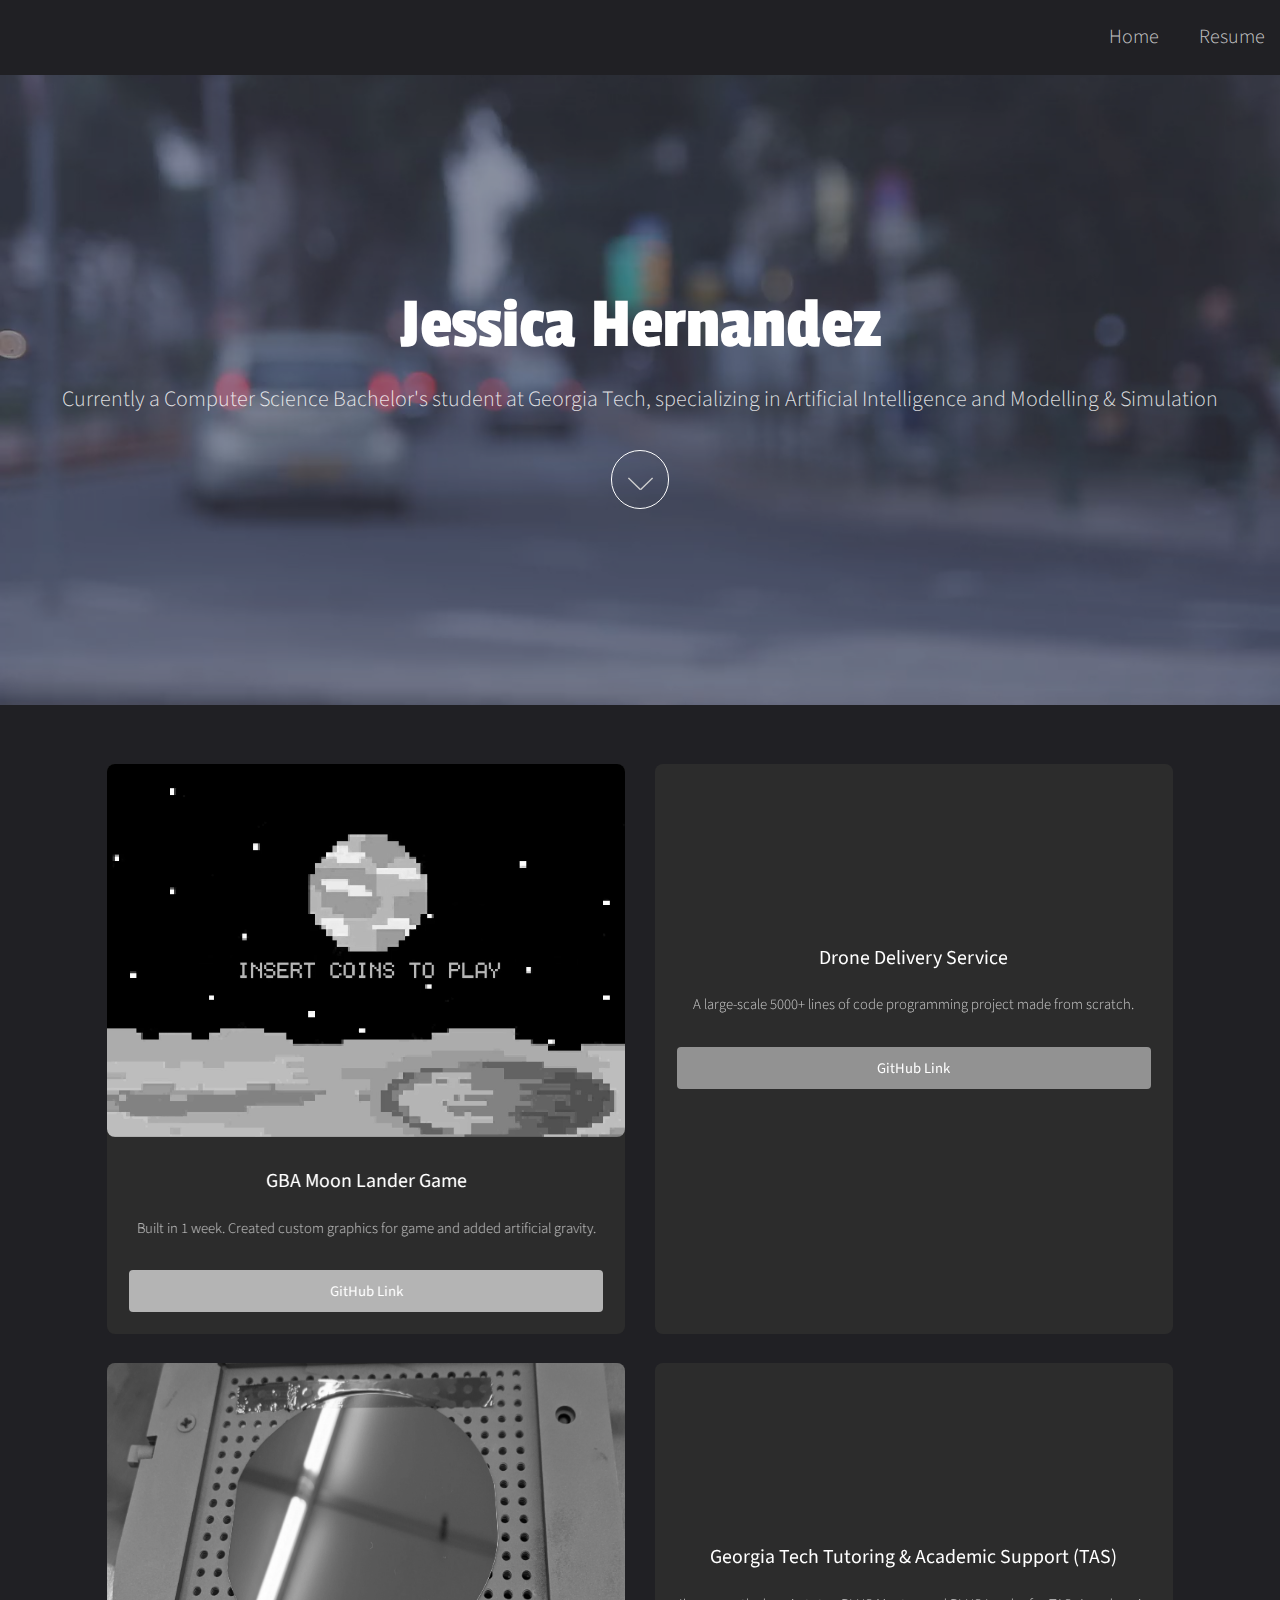
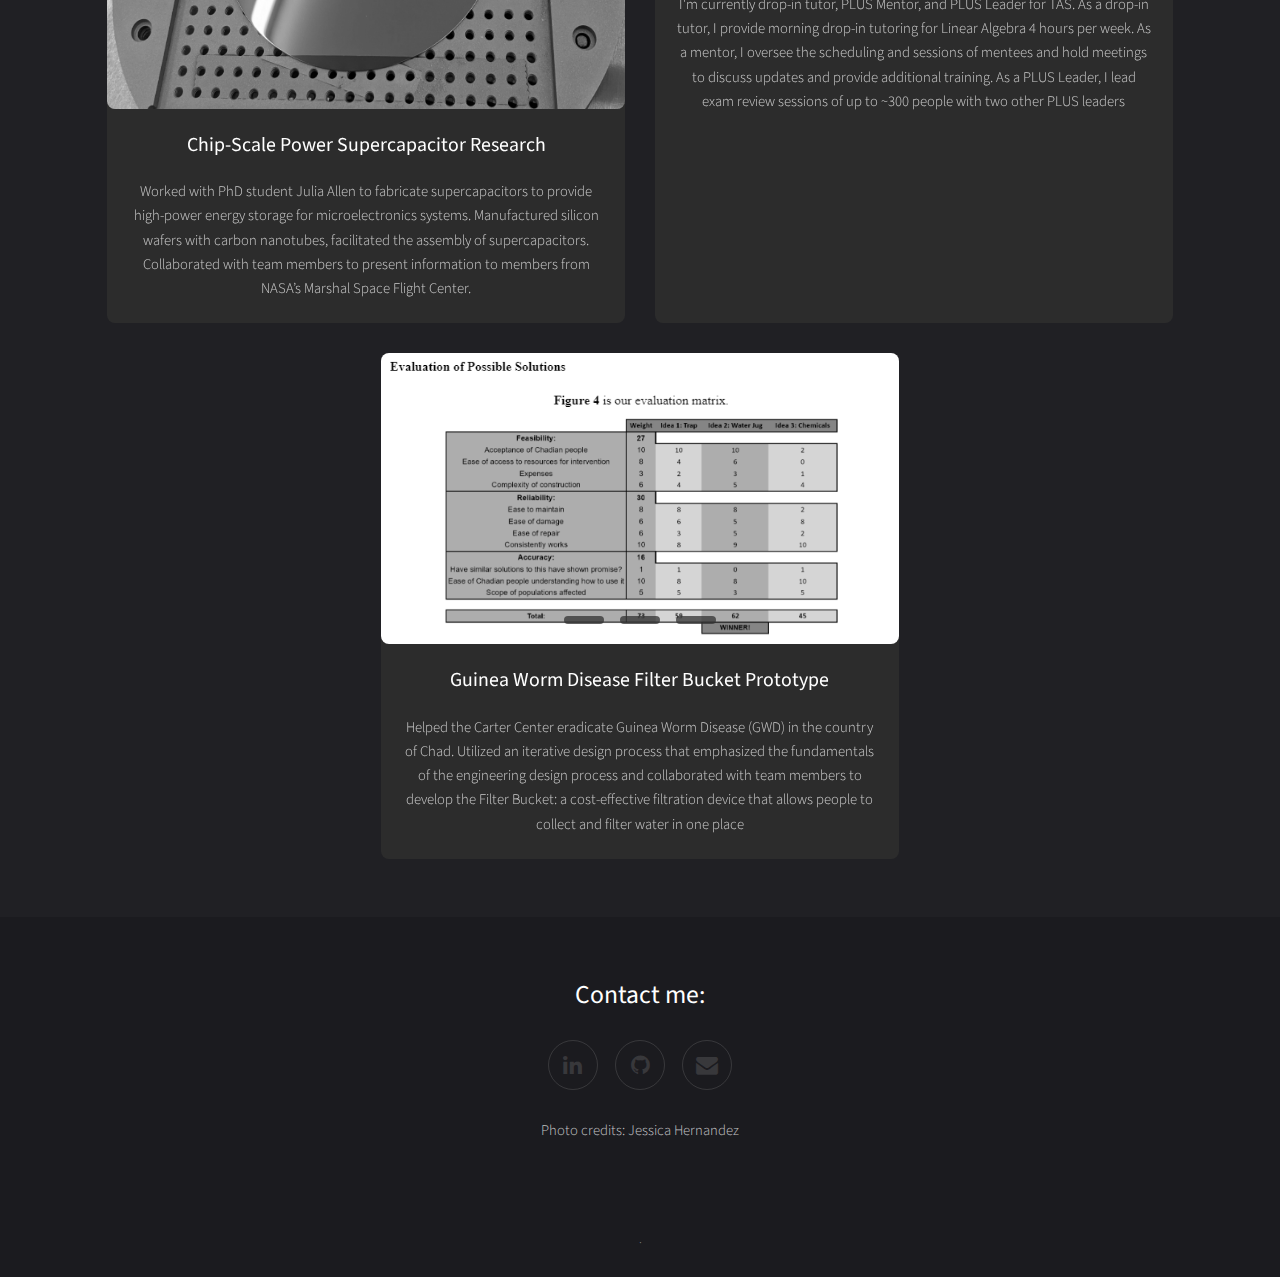
==== index.html @ 7d4804ad "Add files via upload" ====
<!DOCTYPE HTML>
<!--
	Full Motion by TEMPLATED
	templated.co @templatedco
	Released for free under the Creative Commons Attribution 3.0 license (templated.co/license)
--><html><head><title>Jessica Hernandez</title><meta charset="utf-8"><meta name="robots" content="index, follow, max-image-preview:large, max-snippet:-1, max-video-preview:-1"><meta name="viewport" content="width=device-width, initial-scale=1"><link rel="stylesheet" href="assets/css/main.css"></head><body id="top">
			<!--test-->
				<section id="test">
					<nav>
						<ul>
							<li> <a href="index.html"> Home </a></li>
							<li> <a href="resume/r.pdf"> Resume </a></li>
						</ul>
					</nav>

				</section>
			<!-- Banner -->
			<!--
				To use a video as your background, set data-video to the name of your video without
				its extension (eg. images/banner). Your video must be available in both .mp4 and .webm
				formats to work correctly.
			-->
				<section id="banner" data-video="images/banner"><div class="inner">
						<header><h1>Jessica Hernandez</h1>
							<p>Currently a Computer Science Bachelor's student at Georgia Tech, specializing in Artificial Intelligence and Modelling & Simulation</p>
						</header><a href="#main" class="more">Learn More</a>
					</div>
				</section><!-- Main --><div id="main">
					<div class="inner">

					<!-- Boxes -->
						<div class="thumbnails">

							<div class="box">
								<video src="videos/dd.mp4" type="video/mp4" loop class="clip"></video>
								<div class="inner">
									<h3>GBA Moon Lander Game</h3>
									<p>Built in 1 week. Created custom graphics for game and added artificial gravity.</p>
									<a href="https://youtu.be/s6zR2T9vn2c" class="button fit">GitHub Link</a>
								</div>

							</div>

							<div class="box">
								<video src="videos/s.mp4" type="video/mp4" loop class="clip2"></video>
								<div class="inner">
									<h3>Drone Delivery Service</h3>
									<p>A large-scale 5000+ lines of code programming project made from scratch. </p>
									<a href="https://youtu.be/s6zR2T9vn2c" class="button style2 fit">GitHub Link</a>
								</div>
							</div>


							<div class="box">
								<a href="https://youtu.be/s6zR2T9vn2c" class="image fit"><img src="images/wafer.jpg" alt="" width="600" height="338"></a>
								<div class="inner">
									<h3>Chip-Scale Power Supercapacitor Research</h3>
									<p>Worked with PhD student Julia Allen to fabricate supercapacitors to provide high-power energy storage for microelectronics systems. Manufactured silicon wafers with carbon nanotubes, facilitated the assembly of supercapacitors. Collaborated with team members to present information to members from NASA’s Marshal Space Flight Center.
									</p>
								</div>
							</div>
							<div class="box">
								<video src="videos/study.mp4" type="video/mp4" loop class="clip2"></video>
								<div class="inner">
									<h3>Georgia Tech Tutoring & Academic Support (TAS)</h3>
									<p>I'm currently drop-in tutor, PLUS Mentor, and PLUS Leader for TAS. As a drop-in tutor, I provide morning drop-in tutoring for Linear Algebra 4 hours per week. As a mentor, I oversee the scheduling and sessions of mentees and hold meetings to discuss updates and provide additional training. As a PLUS Leader, I lead exam review sessions of up to ~300 people with two other PLUS leaders</p>
								</div>
							</div>
							<div class="box">
								<section class="container">
									<div class="slider-wrapper">
										<div class="slider">
											<img id="slide-1" src="images/BME2.png" alt="3D rendering of an imaginary orange planet in space" />
											<img id="slide-2" src="images/BME3.png" alt="3D rendering of an imaginary green planet in space" />
											<img id="slide-3" src="images/BME.png" alt="3D rendering of an imaginary blue planet in space" />
										</div>
										<div class="slider-nav">
											<button onclick="changeSlide(1)"></button>
											<button onclick="changeSlide(2)"></button>
											<button onclick="changeSlide(3)"></button>
										</div>
									</div>
								</section>

								<div class="inner">
									<h3>Guinea Worm Disease Filter Bucket Prototype</h3>
									<p>Helped the Carter Center eradicate Guinea Worm Disease (GWD) in the country of Chad. Utilized an iterative design process that emphasized the fundamentals of the engineering design process and collaborated with team members to develop the Filter Bucket: a cost-effective filtration device that allows people to collect and filter water in one place
										</p>
								</div>
							</div>
						</div>

					</div>
				</div>

			<!-- Footer -->
				<footer id="footer"><div class="inner">
						<h2>Contact me:</h2>

						<ul class="icons">
							<li><a href="https://www.linkedin.com/in/jhernandez312/" class="icon fa-linkedin"><span class="label">LinkedIn</span></a></li>
							<li><a href="#" class="icon fa-github"><span class="label">GitHub</span></a></li>
							<li><a href="mailto:jhernandez312@gatech.edu" class="icon fa-envelope"><span class="label">Email</span></a></li>
						</ul></div>
						<p>Photo credits: Jessica Hernandez </p>
				</footer><div class="copyright">
				</b></a>.
			</div>

		<!-- Scripts -->
			<script>
				const clip = document.querySelectorAll('.clip, .clip2');
				for (let i = 0; i<clip.length;i++){
					clip[i].addEventListener('mouseenter',
					function(e){
						clip[i].play()
					})
					clip[i].addEventListener('mouseout', function (e){clip[i].pause()})
				}
			</script>
			<script src="assets/js/jquery.min.js"></script><script src="assets/js/jquery.scrolly.min.js"></script></script><script src="assets/js/skel.min.js"></script><script src="assets/js/util.js"></script><script src="assets/js/main.js"></script></body></html><script>
				function changeSlide(slideNumber) {
					const sliders = document.querySelectorAll('.slider img');
					sliders.forEach((slider, index) => {
						slider.style.display = (index === slideNumber - 1) ? 'block' : 'none';
					});
				}

				// Initialize the first slide to be visible
				window.onload = () => changeSlide(1);
			</script>
---- assets/css/main.css ----
@charset "UTF-8";
@import url(font-awesome.min.css);
@import url("https://fonts.googleapis.com/css?family=Source+Sans+Pro:300,400|Passion+One:400");

/*
	Full Motion by TEMPLATED
	templated.co @templatedco
	Released for free under the Creative Commons Attribution 3.0 license (templated.co/license)
*/

/* Reset */

	html, body, div, span, applet, object, iframe, h1, h2, h3, h4, h5, h6, p, blockquote, pre, a, abbr, acronym, address, big, cite, code, del, dfn, em, img, ins, kbd, q, s, samp, small, strike, strong, sub, sup, tt, var, b, u, i, center, dl, dt, dd, ol, ul, li, fieldset, form, label, legend, table, caption, tbody, tfoot, thead, tr, th, td, article, aside, canvas, details, embed, figure, figcaption, footer, header, hgroup, menu, nav, output, ruby, section, summary, time, mark, audio, video {
		margin: 0;
		padding: 0;
		border: 0;
		font-size: 100%;
		font: inherit;
		vertical-align: baseline;
	}
.image.fit img {
	width: 100%;
	height: auto;
}
	article, aside, details, figcaption, figure, footer, header, hgroup, menu, nav, section {
		display: block;
	}

	body {
		line-height: 1;
	}

	ol, ul {
		list-style: none;
	}

	blockquote, q {
		quotes: none;
	}

	blockquote:before, blockquote:after, q:before, q:after {
		content: '';
		content: none;
	}

	table {
		border-collapse: collapse;
		border-spacing: 0;
	}

	body {
		-webkit-text-size-adjust: none;
	}

/* Box Model */

	*, *:before, *:after {
		-moz-box-sizing: border-box;
		-webkit-box-sizing: border-box;
		box-sizing: border-box;
	}

/* Basic */

	@-ms-viewport {
		width: device-width;
	}

	body {
		-ms-overflow-style: scrollbar;
	}

	@media screen and (max-width: 480px) {

		html, body {
			min-width: 320px;
		}

	}

	body {
		background: #202024;
	}

		body.is-loading *, body.is-loading *:before, body.is-loading *:after {
			-moz-animation: none !important;
			-webkit-animation: none !important;
			-ms-animation: none !important;
			animation: none !important;
			-moz-transition: none !important;
			-webkit-transition: none !important;
			-ms-transition: none !important;
			transition: none !important;
		}

/* Type */

	body, input, select, textarea {
		color: rgba(255, 255, 255, 0.75);
		font-family: "Source Sans Pro", sans-serif;
		font-size: 14pt;
		font-weight: 300;
		line-height: 1.65;
	}

		@media screen and (max-width: 1680px) {

			body, input, select, textarea {
				font-size: 11pt;
			}

		}

		@media screen and (max-width: 1280px) {

			body, input, select, textarea {
				font-size: 11pt;
			}

		}

		@media screen and (max-width: 980px) {

			body, input, select, textarea {
				font-size: 12pt;
			}

		}

		@media screen and (max-width: 736px) {

			body, input, select, textarea {
				font-size: 12pt;
			}

		}

		@media screen and (max-width: 480px) {

			body, input, select, textarea {
				font-size: 12pt;
			}

		}

	a {
		-moz-transition: background-color 0.2s ease-in-out, color 0.2s ease-in-out;
		-webkit-transition: background-color 0.2s ease-in-out, color 0.2s ease-in-out;
		-ms-transition: background-color 0.2s ease-in-out, color 0.2s ease-in-out;
		transition: background-color 0.2s ease-in-out, color 0.2s ease-in-out;
		color: rgba(255, 255, 255, 0.75);
		text-decoration: none;
		border-bottom: 1px dotted;
		outline: 0;
	}

		a:hover {
			color: #FFF;
			border: none;
		}

	strong, b {
		color: #fff;
		font-weight: 400;
	}

	em, i {
		font-style: italic;
	}

	p {
		margin: 0 0 2em 0;
	}

	h1, h2, h3, h4, h5, h6 {
		color: #fff;
		font-weight: 400;
		line-height: 1.5;
		margin: 0 0 1em 0;
	}

		h1 a, h2 a, h3 a, h4 a, h5 a, h6 a {
			color: inherit;
			text-decoration: none;
		}

	h2 {
		font-size: 1.75em;
	}

	h3 {
		font-size: 1.35em;
	}

	h4 {
		font-size: 1.1em;
	}

	h5 {
		font-size: 0.9em;
	}

	h6 {
		font-size: 0.7em;
	}

	sub {
		font-size: 0.8em;
		position: relative;
		top: 0.5em;
	}

	sup {
		font-size: 0.8em;
		position: relative;
		top: -0.5em;
	}

	blockquote {
		border-left: solid 4px rgba(144, 144, 144, 0.25);
		font-style: italic;
		margin: 0 0 2em 0;
		padding: 0.5em 0 0.5em 2em;
	}

	code {
		background: rgba(144, 144, 144, 0.075);
		border-radius: 4px;
		border: solid 1px rgba(144, 144, 144, 0.25);
		font-family: "Courier New", monospace;
		font-size: 0.9em;
		margin: 0 0.25em;
		padding: 0.25em 0.65em;
	}

	pre {
		-webkit-overflow-scrolling: touch;
		font-family: "Courier New", monospace;
		font-size: 0.9em;
		margin: 0 0 2em 0;
	}

		pre code {
			display: block;
			line-height: 1.75;
			padding: 1em 1.5em;
			overflow-x: auto;
		}

	hr {
		border: 0;
		border-bottom: solid 1px rgba(144, 144, 144, 0.25);
		margin: 2em 0;
	}

		hr.major {
			margin: 3em 0;
		}

	.align-left {
		text-align: left;
	}

	.align-center {
		text-align: center;
	}

	.align-right {
		text-align: right;
	}

/* Section/Article */

	section.special, article.special {
		text-align: center;
	}

	header p {
		color: rgba(255, 255, 255, 0.5);
		position: relative;
		margin: 0 0 1.5em 0;
	}

	header h2 + p {
		font-size: 1.25em;
		margin-top: -1em;
	}

	header h3 + p {
		font-size: 1.1em;
		margin-top: -0.8em;
	}

	header h4 + p,
	header h5 + p,
	header h6 + p {
		font-size: 0.9em;
		margin-top: -0.6em;
	}

/* Box */

	.thumbnails {
		display: -moz-flex;
		display: -webkit-flex;
		display: -ms-flex;
		display: flex;
		-moz-align-items: stretch;
		-webkit-align-items: stretch;
		-ms-align-items: stretch;
		align-items: stretch;
		-moz-justify-content: center;
		-webkit-justify-content: center;
		-ms-justify-content: center;
		justify-content: center;
		-moz-flex-wrap: wrap;
		-webkit-flex-wrap: wrap;
		-ms-flex-wrap: wrap;
		flex-wrap: wrap;
	}

		.thumbnails .box {
			margin: 0 1em 2em 1em;
			width: 30%;
		}

			@media screen and (max-width: 1280px) {

				.thumbnails .box {
					width: 45%;
				}

			}

			@media screen and (max-width: 736px) {

				.thumbnails .box {
					width: 100%;
				}

			}

/* Form */

	form {
		margin: 0 0 2em 0;
	}

	label {
		color: #fff;
		display: block;
		font-size: 0.9em;
		font-weight: 400;
		margin: 0 0 1em 0;
	}

	input[type="text"],
	input[type="password"],
	input[type="email"],
	input[type="tel"],
	select,
	textarea {
		-moz-appearance: none;
		-webkit-appearance: none;
		-ms-appearance: none;
		appearance: none;
		background: rgba(144, 144, 144, 0.075);
		border-radius: 4px;
		border: none;
		border: solid 1px rgba(144, 144, 144, 0.25);
		color: inherit;
		display: block;
		outline: 0;
		padding: 0 1em;
		text-decoration: none;
		width: 100%;
	}

		input[type="text"]:invalid,
		input[type="password"]:invalid,
		input[type="email"]:invalid,
		input[type="tel"]:invalid,
		select:invalid,
		textarea:invalid {
			box-shadow: none;
		}

		input[type="text"]:focus,
		input[type="password"]:focus,
		input[type="email"]:focus,
		input[type="tel"]:focus,
		select:focus,
		textarea:focus {
			border-color: #ff8686;
			box-shadow: 0 0 0 1px #ff8686;
		}

	.select-wrapper {
		text-decoration: none;
		display: block;
		position: relative;
	}

		.select-wrapper:before {
			content: "";
			-moz-osx-font-smoothing: grayscale;
			-webkit-font-smoothing: antialiased;
			font-family: FontAwesome;
			font-style: normal;
			font-weight: normal;
			text-transform: none !important;
		}

		.select-wrapper:before {
			color: rgba(144, 144, 144, 0.25);
			display: block;
			height: 2.75em;
			line-height: 2.75em;
			pointer-events: none;
			position: absolute;
			right: 0;
			text-align: center;
			top: 0;
			width: 2.75em;
		}

		.select-wrapper select::-ms-expand {
			display: none;
		}

	input[type="text"],
	input[type="password"],
	input[type="email"],
	select {
		height: 2.75em;
	}

	textarea {
		padding: 0.75em 1em;
	}

	input[type="checkbox"],
	input[type="radio"] {
		-moz-appearance: none;
		-webkit-appearance: none;
		-ms-appearance: none;
		appearance: none;
		display: block;
		float: left;
		margin-right: -2em;
		opacity: 0;
		width: 1em;
		z-index: -1;
	}

		input[type="checkbox"] + label,
		input[type="radio"] + label {
			text-decoration: none;
			color: rgba(255, 255, 255, 0.75);
			cursor: pointer;
			display: inline-block;
			font-size: 1em;
			font-weight: 300;
			padding-left: 2.4em;
			padding-right: 0.75em;
			position: relative;
		}

			input[type="checkbox"] + label:before,
			input[type="radio"] + label:before {
				-moz-osx-font-smoothing: grayscale;
				-webkit-font-smoothing: antialiased;
				font-family: FontAwesome;
				font-style: normal;
				font-weight: normal;
				text-transform: none !important;
			}

			input[type="checkbox"] + label:before,
			input[type="radio"] + label:before {
				background: rgba(144, 144, 144, 0.075);
				border-radius: 4px;
				border: solid 1px rgba(144, 144, 144, 0.25);
				content: '';
				display: inline-block;
				height: 1.65em;
				left: 0;
				line-height: 1.58125em;
				position: absolute;
				text-align: center;
				top: 0;
				width: 1.65em;
			}

		input[type="checkbox"]:checked + label:before,
		input[type="radio"]:checked + label:before {
			background: #ff8686;
			border-color: #ff8686;
			color: #ffffff;
			content: '\f00c';
		}

		input[type="checkbox"]:focus + label:before,
		input[type="radio"]:focus + label:before {
			border-color: #ff8686;
			box-shadow: 0 0 0 1px #ff8686;
		}

	input[type="checkbox"] + label:before {
		border-radius: 4px;
	}

	input[type="radio"] + label:before {
		border-radius: 100%;
	}

	::-webkit-input-placeholder {
		color: rgba(255, 255, 255, 0.5) !important;
		opacity: 1.0;
	}

	:-moz-placeholder {
		color: rgba(255, 255, 255, 0.5) !important;
		opacity: 1.0;
	}

	::-moz-placeholder {
		color: rgba(255, 255, 255, 0.5) !important;
		opacity: 1.0;
	}

	:-ms-input-placeholder {
		color: rgba(255, 255, 255, 0.5) !important;
		opacity: 1.0;
	}

	.formerize-placeholder {
		color: rgba(255, 255, 255, 0.5) !important;
		opacity: 1.0;
	}

/* Box */


	.box {
		border-radius: 0.5rem;
		margin-bottom: 2em;
		background: #2c2c32;
		text-align: center;
		filter: grayscale(1);
	}

	.box:hover {
		filter: grayscale(0)
	}
	.box video {
		width: 100% !important;
		border-radius: px 4px 0 0;
		border-radius: 0.5rem;



	}
	.box .clip:hover {
		box-shadow: 0px 0px 23px #82cec6;
		transition: all 200ms ease-in-out;
	}
	.box .clip2:hover {
		box-shadow: 0px 0px 30px #92a2d6;
		transition: all 200ms ease-in-out;
	}

		.box > :last-child,
		.box > :last-child > :last-child,
		.box > :last-child > :last-child > :last-child {
			margin-bottom: 0;
		}

		.box .image.fit {
			margin: 0;
		}

		.box .image img {
			border-radius: 0.5rem;
			aspect-ratio: 3 / 2;
		}
		.box .image img:hover {
			box-shadow: 0px 0px 23px #92a2d6;
			transition: all 200ms ease-in-out;
		}

		.box .inner {
			padding: 1.5em;
			width: 100% !important;
		}

			@media screen and (max-width: 480px) {

				.box .inner {
					padding: 1em;
				}

			}

		.box.alt {
			border: 0;
			border-radius: 0;
			padding: 0;
		}

		.slider-wrapper {
			position: relative;
			margin: 0 auto;
		}

		.slider {
			display: flex;
			aspect-ratio: 16 / 9;
			overflow-x: auto;
			scroll-snap-type: x mandatory;
			scroll-behavior: smooth;
			border-radius: 0.5rem;
			-ms-overflow-style: none; /* Hide scrollbar IE and Edge */
			scrollbar-width: none; /* Hide scrollbar Firefox */
		}
		.slider:hover {
			box-shadow: 0px 0px 26px #82cec6;
			transition: all 200ms ease-in-out;
		}

		/* Hide scrollbar for Chrome, Safari and Opera */
		.slider::-webkit-scrollbar {
			display: none;
		}

		.slider img {
			flex: 1 0 100%;
			scroll-snap-align: start;
			object-fit: cover;
		}

		.slider-nav {
			display: flex;
			column-gap: 1rem;
			position: absolute;
			bottom: 1.25rem;
			left: 50%;
			transform: translateX(-50%);
			z-index: 1;
		}

		.slider-nav button {
			height: 0.5rem;
			background-color: #313131;
			opacity: 0.75;
			transition: opacity ease 250ms;
		}

		.slider-nav a:hover {
			opacity: 1;
		}

/*end */

/* Icon */

	.icon {
		text-decoration: none;
		border-bottom: none;
		position: relative;
	}

		.icon:before {
			-moz-osx-font-smoothing: grayscale;
			-webkit-font-smoothing: antialiased;
			font-family: FontAwesome;
			font-style: normal;
			font-weight: normal;
			text-transform: none !important;
		}

		.icon > .label {
			display: none;
		}

/* Image */

	.image {
		border-radius: 4px;
		border: 0;
		display: inline-block;
		position: relative;
	}

		.image img {
			border-radius: 4px;
			display: block;
		}

		.image.left, .image.right {
			max-width: 40%;
		}

			.image.left img, .image.right img {
				width: 100%;
			}

		.image.left {
			float: left;
			padding: 0 1.5em 1em 0;
			top: 0.25em;
		}

		.image.right {
			float: right;
			padding: 0 0 1em 1.5em;
			top: 0.25em;
		}

		.image.fit {
			display: block;
			margin: 0 0 2em 0;
			width: 100%;
		}

			.image.fit img {
				width: 100%;
			}

		.image.main {
			display: block;
			margin: 0 0 3em 0;
			width: 100%;
		}

			.image.main img {
				width: 100%;
			}

/* List */

	ol {
		list-style: decimal;
		margin: 0 0 2em 0;
		padding-left: 1.25em;
	}

		ol li {
			padding-left: 0.25em;
		}

	ul {
		list-style: disc;
		margin: 0 0 2em 0;
		padding-left: 1em;
	}

		ul li {
			padding-left: 0.5em;
		}

		ul.alt {
			list-style: none;
			padding-left: 0;
		}

			ul.alt li {
				border-top: solid 1px rgba(144, 144, 144, 0.25);
				padding: 0.5em 0;
			}

				ul.alt li:first-child {
					border-top: 0;
					padding-top: 0;
				}

		ul.icons {
			cursor: default;
			list-style: none;
			padding-left: 0;
		}

			ul.icons li {
				display: inline-block;
				text-align: center;
				padding-left: 0;
				padding-right: 1em;
			}

				ul.icons li a {
					display: block;
					border-radius: 100%;
					margin: 0;
					padding: 0.5em;
					border: solid 1px rgba(144, 144, 144, 0.25);
					color: rgba(144, 144, 144, 0.25);
				}

					ul.icons li a:before {
						font-size: 1.5em;
						display: block;
						width: 1.5em;
						height: 1.5em;
						line-height: 1.5em;
					}

					ul.icons li a:hover {
						background-color: #202024;
						color: #FFF;
					}

				ul.icons li:last-child {
					padding-right: 0;
				}

		ul.actions {
			cursor: default;
			list-style: none;
			padding-left: 0;
		}

			ul.actions li {
				display: inline-block;
				padding: 0 1em 0 0;
				vertical-align: middle;
			}

				ul.actions li:last-child {
					padding-right: 0;
				}

			ul.actions.small li {
				padding: 0 0.5em 0 0;
			}

			ul.actions.vertical li {
				display: block;
				padding: 1em 0 0 0;
			}

				ul.actions.vertical li:first-child {
					padding-top: 0;
				}

				ul.actions.vertical li > * {
					margin-bottom: 0;
				}

			ul.actions.vertical.small li {
				padding: 0.5em 0 0 0;
			}

				ul.actions.vertical.small li:first-child {
					padding-top: 0;
				}

			ul.actions.fit {
				display: table;
				margin-left: -1em;
				padding: 0;
				table-layout: fixed;
				width: calc(100% + 1em);
			}

				ul.actions.fit li {
					display: table-cell;
					padding: 0 0 0 1em;
				}

					ul.actions.fit li > * {
						margin-bottom: 0;
					}

				ul.actions.fit.small {
					margin-left: -0.5em;
					width: calc(100% + 0.5em);
				}

					ul.actions.fit.small li {
						padding: 0 0 0 0.5em;
					}

			@media screen and (max-width: 480px) {

				ul.actions {
					margin: 0 0 2em 0;
				}

					ul.actions li {
						padding: 1em 0 0 0;
						display: block;
						text-align: center;
						width: 100%;
					}

						ul.actions li:first-child {
							padding-top: 0;
						}

						ul.actions li > * {
							width: 100%;
							margin: 0 !important;
						}

							ul.actions li > *.icon:before {
								margin-left: -2em;
							}

					ul.actions.small li {
						padding: 0.5em 0 0 0;
					}

						ul.actions.small li:first-child {
							padding-top: 0;
						}

			}

	dl {
		margin: 0 0 2em 0;
	}

		dl dt {
			display: block;
			font-weight: 400;
			margin: 0 0 1em 0;
		}

		dl dd {
			margin-left: 2em;
		}

/* Table */

	.table-wrapper {
		-webkit-overflow-scrolling: touch;
		overflow-x: auto;
	}

	table {
		margin: 0 0 2em 0;
		width: 100%;
	}

		table tbody tr {
			border: solid 1px rgba(144, 144, 144, 0.25);
			border-left: 0;
			border-right: 0;
		}

			table tbody tr:nth-child(2n + 1) {
				background-color: rgba(144, 144, 144, 0.075);
			}

		table td {
			padding: 0.75em 0.75em;
		}

		table th {
			color: #fff;
			font-size: 0.9em;
			font-weight: 400;
			padding: 0 0.75em 0.75em 0.75em;
			text-align: left;
		}

		table thead {
			border-bottom: solid 2px rgba(144, 144, 144, 0.25);
		}

		table tfoot {
			border-top: solid 2px rgba(144, 144, 144, 0.25);
		}

		table.alt {
			border-collapse: separate;
		}

			table.alt tbody tr td {
				border: solid 1px rgba(144, 144, 144, 0.25);
				border-left-width: 0;
				border-top-width: 0;
			}

				table.alt tbody tr td:first-child {
					border-left-width: 1px;
				}

			table.alt tbody tr:first-child td {
				border-top-width: 1px;
			}

			table.alt thead {
				border-bottom: 0;
			}

			table.alt tfoot {
				border-top: 0;
			}

/* Button */

	input[type="submit"],
	input[type="reset"],
	input[type="button"],
	button,
	.button {
		-moz-appearance: none;
		-webkit-appearance: none;
		-ms-appearance: none;
		appearance: none;
		-moz-transition: background-color 0.2s ease-in-out, color 0.2s ease-in-out;
		-webkit-transition: background-color 0.2s ease-in-out, color 0.2s ease-in-out;
		-ms-transition: background-color 0.2s ease-in-out, color 0.2s ease-in-out;
		transition: background-color 0.2s ease-in-out, color 0.2s ease-in-out;
		background-color: #70c7be;
		border-radius: 4px;
		border: 0;
		color: #ffffff !important;
		cursor: pointer;
		display: inline-block;
		font-weight: 400;
		height: 2.85em;
		line-height: 2.95em;
		padding: 0 1.5em;
		text-align: center;
		text-decoration: none;
		white-space: nowrap;
	}

		input[type="submit"]:hover,
		input[type="reset"]:hover,
		input[type="button"]:hover,
		button:hover,
		.button:hover {
			background-color: #82cec6;
		}

		input[type="submit"]:active,
		input[type="reset"]:active,
		input[type="button"]:active,
		button:active,
		.button:active {
			background-color: #5ec0b6;
		}

		input[type="submit"].icon,
		input[type="reset"].icon,
		input[type="button"].icon,
		button.icon,
		.button.icon {
			padding-left: 1.35em;
		}

			input[type="submit"].icon:before,
			input[type="reset"].icon:before,
			input[type="button"].icon:before,
			button.icon:before,
			.button.icon:before {
				margin-right: 0.5em;
			}

		input[type="submit"].fit,
		input[type="reset"].fit,
		input[type="button"].fit,
		button.fit,
		.button.fit {
			display: block;
			margin: 0 0 1em 0;
			width: 100%;
		}

		input[type="submit"].small,
		input[type="reset"].small,
		input[type="button"].small,
		button.small,
		.button.small {
			font-size: 0.8em;
		}

		input[type="submit"].big,
		input[type="reset"].big,
		input[type="button"].big,
		button.big,
		.button.big {
			font-size: 1.35em;
		}

		input[type="submit"].disabled, input[type="submit"]:disabled,
		input[type="reset"].disabled,
		input[type="reset"]:disabled,
		input[type="button"].disabled,
		input[type="button"]:disabled,
		button.disabled,
		button:disabled,
		.button.disabled,
		.button:disabled {
			background-color: rgba(255, 255, 255, 0.75) !important;
			box-shadow: inset 0 -0.15em 0 0 rgba(0, 0, 0, 0.15);
			color: #202024 !important;
			cursor: default;
			opacity: 0.25;
		}

		input[type="submit"].style2,
		input[type="reset"].style2,
		input[type="button"].style2,
		button.style2,
		.button.style2 {
			background-color: #7f92cf;
		}

			input[type="submit"].style2:hover,
			input[type="reset"].style2:hover,
			input[type="button"].style2:hover,
			button.style2:hover,
			.button.style2:hover {
				background-color: #92a2d6;
			}

			input[type="submit"].style2:active,
			input[type="reset"].style2:active,
			input[type="button"].style2:active,
			button.style2:active,
			.button.style2:active {
				background-color: #6c82c8;
			}

		input[type="submit"].style3,
		input[type="reset"].style3,
		input[type="button"].style3,
		button.style3,
		.button.style3 {
			background-color: #9d7ed0;
		}

			input[type="submit"].style3:hover,
			input[type="reset"].style3:hover,
			input[type="button"].style3:hover,
			button.style3:hover,
			.button.style3:hover {
				background-color: #ab91d7;
			}

			input[type="submit"].style3:active,
			input[type="reset"].style3:active,
			input[type="button"].style3:active,
			button.style3:active,
			.button.style3:active {
				background-color: #8f6bc9;
			}

		@media screen and (max-width: 480px) {

			input[type="submit"],
			input[type="reset"],
			input[type="button"],
			button,
			.button {
				padding: 0;
			}

		}

/* Poptrox */

	.poptrox-popup {
		-moz-box-sizing: content-box;
		-webkit-box-sizing: content-box;
		-ms-box-sizing: content-box;
		box-sizing: content-box;
		background: #000;
		box-shadow: 0 0.5em 3em 0 rgba(0, 0, 0, 0.25);
		border-radius: 4px;
		padding: 2em;
		overflow: hidden;
	}

		.poptrox-popup .closer {
			-moz-transition: opacity 0.2s ease-in-out;
			-webkit-transition: opacity 0.2s ease-in-out;
			-ms-transition: opacity 0.2s ease-in-out;
			transition: opacity 0.2s ease-in-out;
			text-decoration: none;
			position: absolute;
			top: .5em;
			right: .5em;
			z-index: 11000;
			-webkit-tap-highlight-color: rgba(255, 255, 255, 0);
			white-space: nowrap;
			text-indent: 2em;
			overflow: hidden;
			width: 2em;
			height: 2em;
			display: block;
		}

			.poptrox-popup .closer:before {
				content: "\f00d";
				-moz-osx-font-smoothing: grayscale;
				-webkit-font-smoothing: antialiased;
				font-family: FontAwesome;
				font-style: normal;
				font-weight: normal;
				text-transform: none !important;
				display: block;
				position: relative;
				text-indent: 0;
				border-radius: 100%;
				box-shadow: inset 0 0 0 1px rgba(255, 255, 255, 0.25);
				color: #ffffff !important;
				width: 2em;
				height: 2em;
				line-height: 2em;
			}

		.poptrox-popup:hover .closer {
			opacity: 0.5;
		}

		.poptrox-popup:hover .closer:hover {
			opacity: 1.0;
		}

		@media screen and (max-width: 736px) {

			.poptrox-popup {
				padding: 0;
			}

				.poptrox-popup .closer {
					display: none !important;
				}

		}
/* top navigation banner */
	#test nav {
		background-color: #202024;
		width: 100%;
		height: 75px;
		display: flex; /* Use flexbox */
		justify-content: flex-end; /* Align items to the end */
	}

	#test ul li {
		list-style: none;
		display: inline-block;
		line-height: 75px;
	}

	#test ul li a {
		text-decoration: none;
		font-size: 20px;
		padding: 0 15px;
		display: block;
}
/* Banner */

	#banner {
		-moz-align-items: center;
		-webkit-align-items: center;
		-ms-align-items: center;
		align-items: center;
		display: -moz-flex;
		display: -webkit-flex;
		display: -ms-flex;
		display: flex;
		-moz-justify-content: center;
		-webkit-justify-content: center;
		-ms-justify-content: center;
		justify-content: center;
		padding: 8em 4em 6em 4em;
		min-height: 70vh;
		background-image: url("../../images/banner.jpg");
		background-position: center;
		background-size: cover;
		background-repeat: no-repeat;
		border-top: 0;
		position: relative;
		text-align: center;
		overflow: hidden;
	}

		#banner .inner {
			text-align: center;
			position: relative;
			z-index: 2;
		}

		#banner h1 {
			color: #fff;
			font-size: 5em;
			font-weight: 400;
			font-family: 'Passion One', cursive;
			margin: 0;
		}

			@media screen and (max-width: 980px) {

				#banner h1 {
					font-size: 5em;
				}

			}

			@media screen and (max-width: 736px) {

				#banner h1 {
					font-size: 3em;
				}

			}

		#banner p {
			color: rgba(255, 255, 255, 0.85);
			font-size: 1.5em;
			font-weight: 300;
		}

			@media screen and (max-width: 980px) {

				#banner p {
					font-size: 1.5em;
				}

			}

			@media screen and (max-width: 480px) {

				#banner p {
					font-size: 1.25em;
				}

			}

		#banner a {
			color: rgba(255, 255, 255, 0.75);
			text-decoration: none;
			border-bottom: 1px dotted;
		}

			#banner a:hover {
				color: #FFF;
				border: none;
			}

		#banner .more {
			background-image: url("images/arrow.svg");
			background-position: center 1.35em;
			background-repeat: no-repeat;
			background-size: auto;
			border: 1px solid #fff;
			border-radius: 100%;
			color: rgba(255, 255, 255, 0.75);
			display: block;
			height: 4em;
			text-indent: 4em;
			overflow: hidden;
			white-space: nowrap;
			width: 4em;
			z-index: 2;
			margin: 0 auto 2em auto;
		}

			#banner .more:hover {
				background-color: rgba(255, 255, 255, 0.05);
				border: 1px solid #fff;
				color: #FFF;
			}

		#banner video {
			-moz-transform: translateX(50%) translateY(50%);
			-webkit-transform: translateX(50%) translateY(50%);
			-ms-transform: translateX(50%) translateY(50%);
			transform: translateX(50%) translateY(50%);
			position: absolute;
			bottom: 50%;
			right: 50%;
			width: auto;
			height: auto;
			min-width: 100%;
			min-height: 100%;
			overflow: hidden;
		}

		#banner:before {
			-moz-transition: opacity 3s ease;
			-webkit-transition: opacity 3s ease;
			-ms-transition: opacity 3s ease;
			transition: opacity 3s ease;
			-moz-transition-delay: 1s;
			-webkit-transition-delay: 1s;
			-ms-transition-delay: 1s;
			transition-delay: 1s;
			content: '';
			background-color: #42424f;
			display: block;
			height: 100%;
			left: 0;
			opacity: 0.55;
			position: absolute;
			top: 0;
			width: 100%;
			z-index: 1;
		}

		@media screen and (max-width: 1280px) {

			#banner video {
				display: none;
			}

		}

		@media screen and (max-width: 980px) {

			#banner br {
				display: none;
			}

		}

		@media screen and (max-width: 736px) {

			#banner {
				min-height: 0;
				padding: 6em 2em 4em 2em;
			}

				#banner br {
					display: none;
				}

		}

		body.is-loading #banner:before {
			opacity: 1;
		}

/* Main */

	#main {
		padding: 4em 0 2em 0;
	}

		@media screen and (max-width: 736px) {

			#main {
				padding: 3em 0 1em 0;
			}

		}

		#main .inner {
			width: 90%;
			max-width: 80em;
			margin: 0 auto;
		}

			@media screen and (max-width: 480px) {

				#main .inner {
					width: 95%;
				}

			}

/* Footer */

	#footer {
		padding: 4em 0 2em 0;
		background-color: #1b1b1f;
		text-align: center;
	}

		#footer .inner {
			width: 50%;
			margin: 0 auto;
		}

			@media screen and (max-width: 980px) {

				#footer .inner {
					width: 75%;
				}

			}

			@media screen and (max-width: 480px) {

				#footer .inner {
					width: 90%;
				}

			}

		#footer .copyright {
			color: rgba(255, 255, 255, 0.5);
			font-size: 0.9em;
			margin: 0 0 2em 0;
			padding: 0;
			text-align: center;
		}
.copyright {
	background-color: #1b1b1f;
	color: rgba(255, 255, 255, 0.5);
	font-size: 0.9em;
	padding: 2em 0 2em 0;
	text-align: center;
}
.copyright a {
	color:white;
	border-bottom: none;
	font-weight: 700;
	text-decoration: none;
}

		@media screen and (max-width: 736px) {

			#footer {
				padding: 3em 0 1em 0;
			}

		}
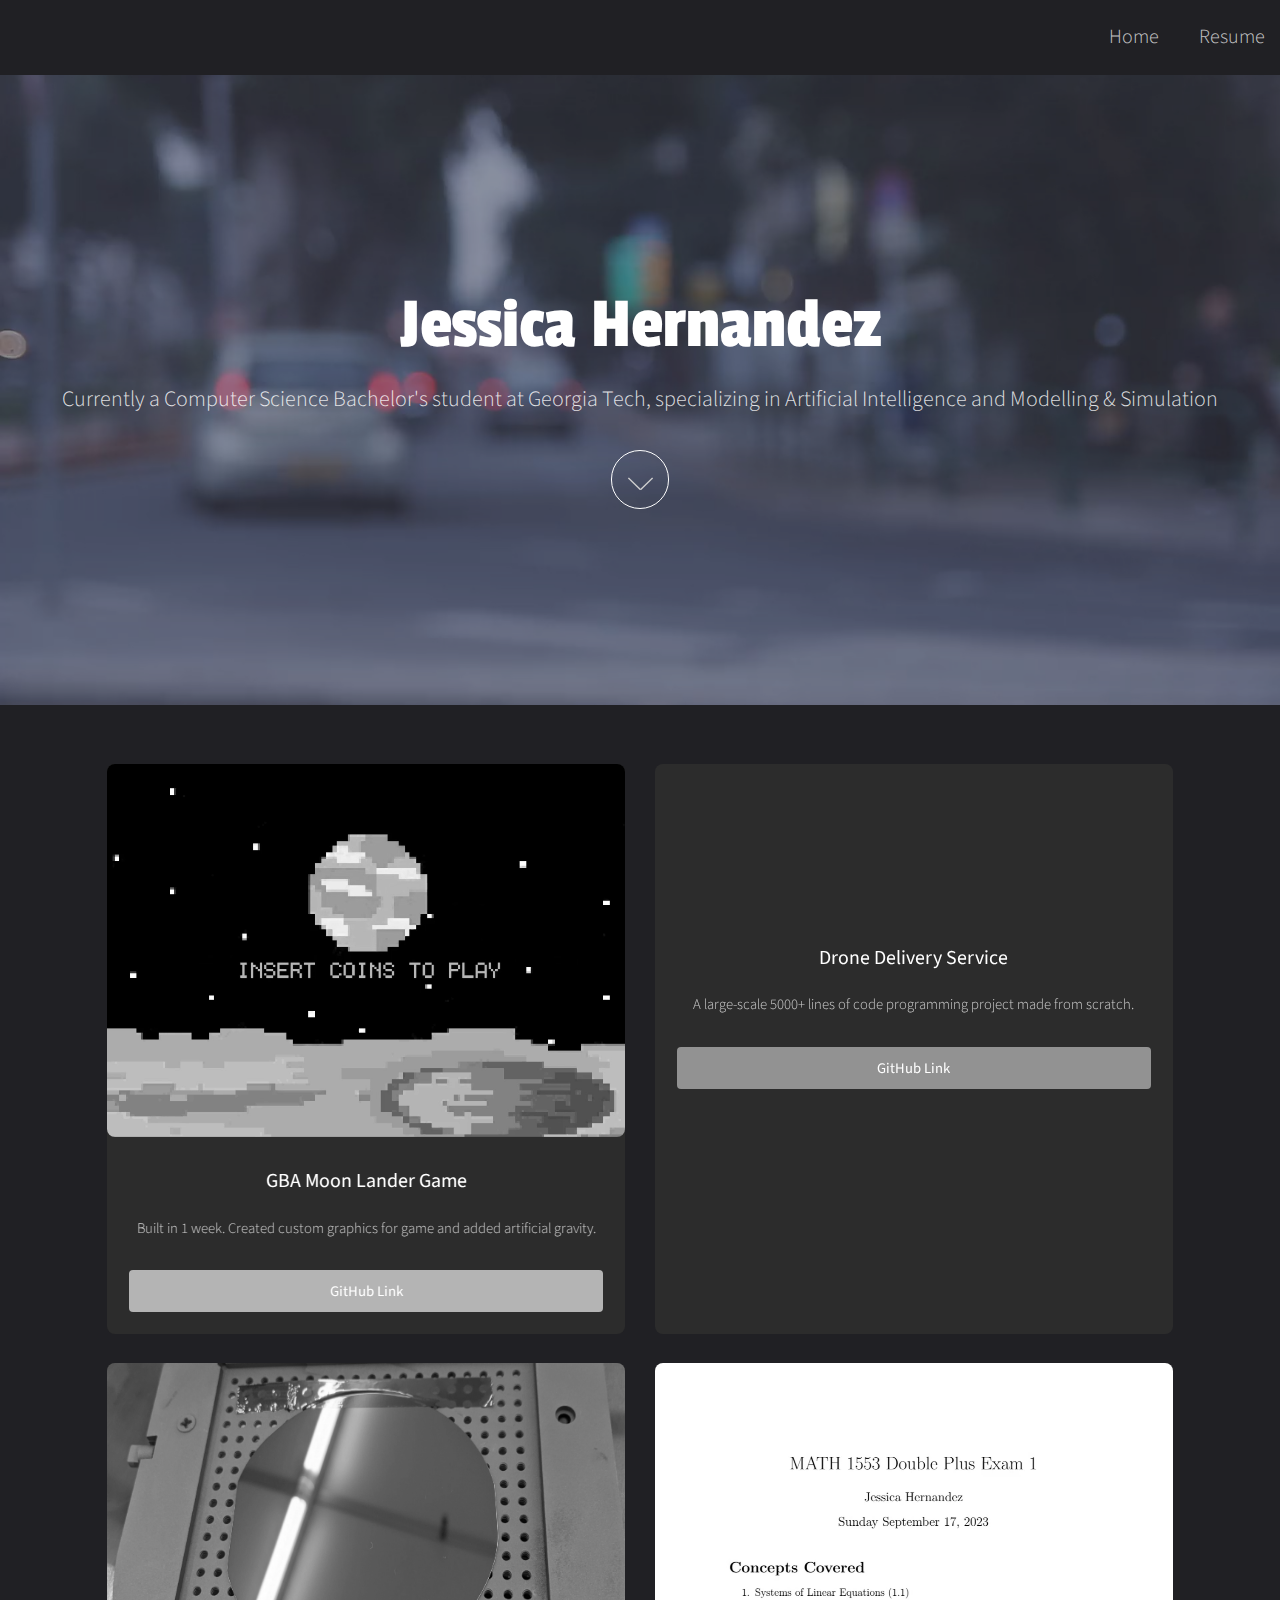
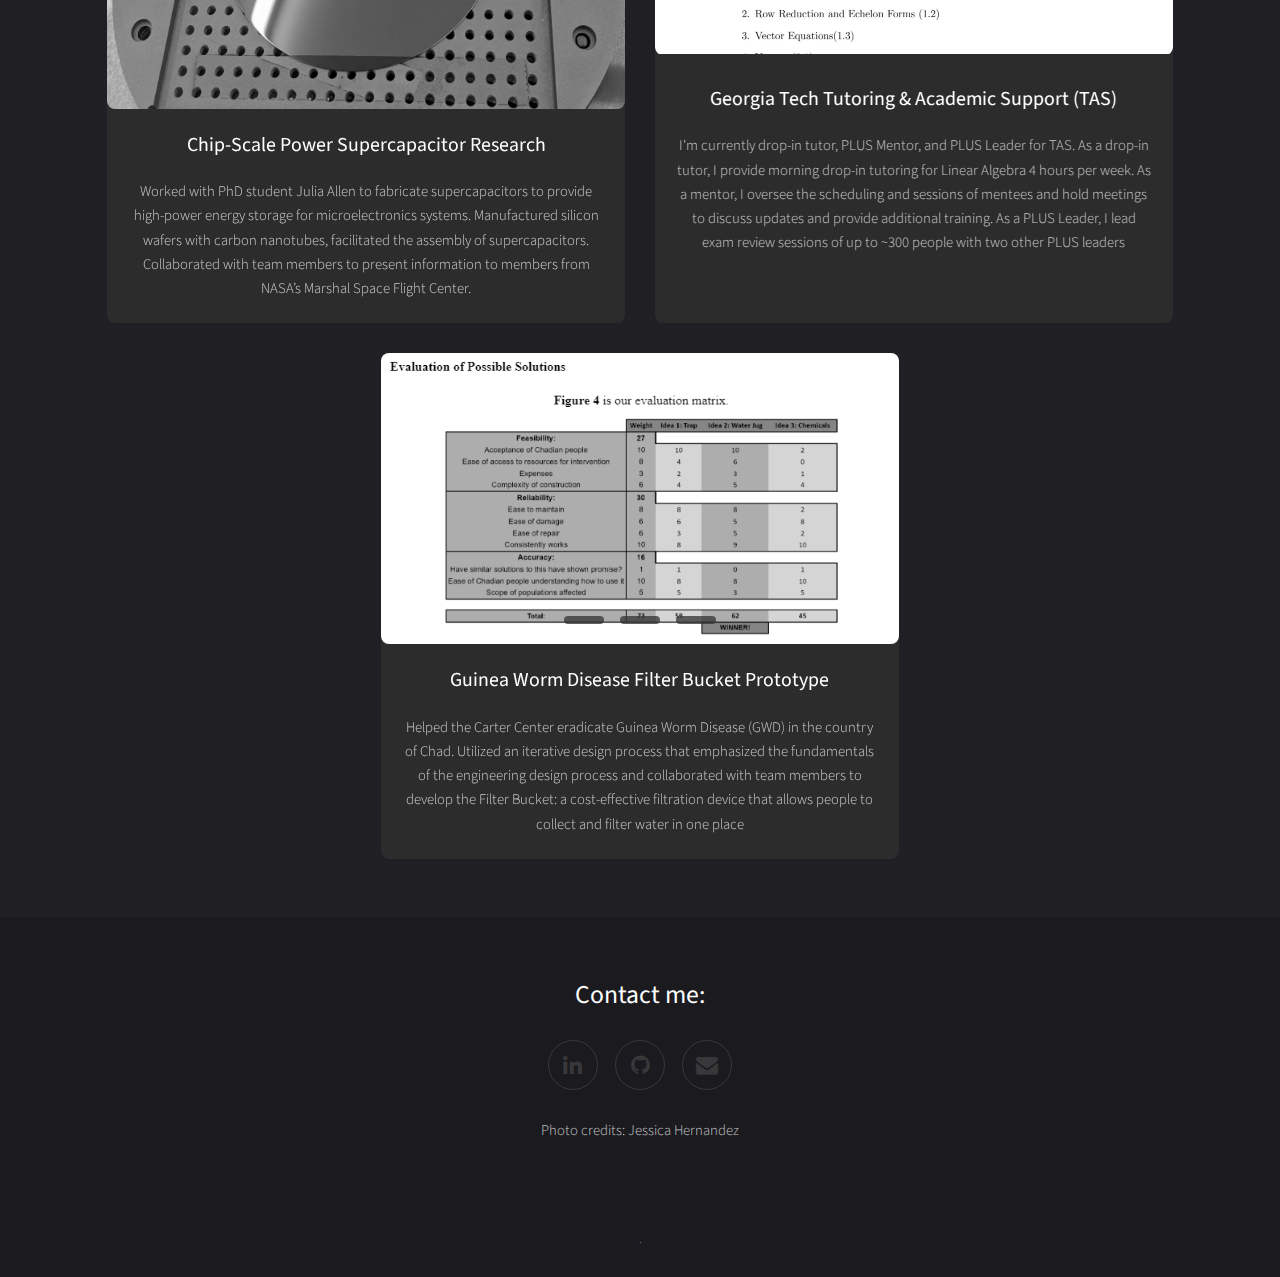
==== commit ea4c8ac4: "First" ====
--- a/index.html
+++ b/index.html
@@ -1,131 +1,131 @@
-<!DOCTYPE HTML>
-<!--
-	Full Motion by TEMPLATED
-	templated.co @templatedco
-	Released for free under the Creative Commons Attribution 3.0 license (templated.co/license)
---><html><head><title>Jessica Hernandez</title><meta charset="utf-8"><meta name="robots" content="index, follow, max-image-preview:large, max-snippet:-1, max-video-preview:-1"><meta name="viewport" content="width=device-width, initial-scale=1"><link rel="stylesheet" href="assets/css/main.css"></head><body id="top">
-			<!--test-->
-				<section id="test">
-					<nav>
-						<ul>
-							<li> <a href="index.html"> Home </a></li>
-							<li> <a href="resume/r.pdf"> Resume </a></li>
-						</ul>
-					</nav>
-
-				</section>
-			<!-- Banner -->
-			<!--
-				To use a video as your background, set data-video to the name of your video without
-				its extension (eg. images/banner). Your video must be available in both .mp4 and .webm
-				formats to work correctly.
-			-->
-				<section id="banner" data-video="images/banner"><div class="inner">
-						<header><h1>Jessica Hernandez</h1>
-							<p>Currently a Computer Science Bachelor's student at Georgia Tech, specializing in Artificial Intelligence and Modelling & Simulation</p>
-						</header><a href="#main" class="more">Learn More</a>
-					</div>
-				</section><!-- Main --><div id="main">
-					<div class="inner">
-
-					<!-- Boxes -->
-						<div class="thumbnails">
-
-							<div class="box">
-								<video src="videos/dd.mp4" type="video/mp4" loop class="clip"></video>
-								<div class="inner">
-									<h3>GBA Moon Lander Game</h3>
-									<p>Built in 1 week. Created custom graphics for game and added artificial gravity.</p>
-									<a href="https://youtu.be/s6zR2T9vn2c" class="button fit">GitHub Link</a>
-								</div>
-
-							</div>
-
-							<div class="box">
-								<video src="videos/s.mp4" type="video/mp4" loop class="clip2"></video>
-								<div class="inner">
-									<h3>Drone Delivery Service</h3>
-									<p>A large-scale 5000+ lines of code programming project made from scratch. </p>
-									<a href="https://youtu.be/s6zR2T9vn2c" class="button style2 fit">GitHub Link</a>
-								</div>
-							</div>
-
-
-							<div class="box">
-								<a href="https://youtu.be/s6zR2T9vn2c" class="image fit"><img src="images/wafer.jpg" alt="" width="600" height="338"></a>
-								<div class="inner">
-									<h3>Chip-Scale Power Supercapacitor Research</h3>
-									<p>Worked with PhD student Julia Allen to fabricate supercapacitors to provide high-power energy storage for microelectronics systems. Manufactured silicon wafers with carbon nanotubes, facilitated the assembly of supercapacitors. Collaborated with team members to present information to members from NASA’s Marshal Space Flight Center.
-									</p>
-								</div>
-							</div>
-							<div class="box">
-								<video src="videos/study.mp4" type="video/mp4" loop class="clip2"></video>
-								<div class="inner">
-									<h3>Georgia Tech Tutoring & Academic Support (TAS)</h3>
-									<p>I'm currently drop-in tutor, PLUS Mentor, and PLUS Leader for TAS. As a drop-in tutor, I provide morning drop-in tutoring for Linear Algebra 4 hours per week. As a mentor, I oversee the scheduling and sessions of mentees and hold meetings to discuss updates and provide additional training. As a PLUS Leader, I lead exam review sessions of up to ~300 people with two other PLUS leaders</p>
-								</div>
-							</div>
-							<div class="box">
-								<section class="container">
-									<div class="slider-wrapper">
-										<div class="slider">
-											<img id="slide-1" src="images/BME2.png" alt="3D rendering of an imaginary orange planet in space" />
-											<img id="slide-2" src="images/BME3.png" alt="3D rendering of an imaginary green planet in space" />
-											<img id="slide-3" src="images/BME.png" alt="3D rendering of an imaginary blue planet in space" />
-										</div>
-										<div class="slider-nav">
-											<button onclick="changeSlide(1)"></button>
-											<button onclick="changeSlide(2)"></button>
-											<button onclick="changeSlide(3)"></button>
-										</div>
-									</div>
-								</section>
-
-								<div class="inner">
-									<h3>Guinea Worm Disease Filter Bucket Prototype</h3>
-									<p>Helped the Carter Center eradicate Guinea Worm Disease (GWD) in the country of Chad. Utilized an iterative design process that emphasized the fundamentals of the engineering design process and collaborated with team members to develop the Filter Bucket: a cost-effective filtration device that allows people to collect and filter water in one place
-										</p>
-								</div>
-							</div>
-						</div>
-
-					</div>
-				</div>
-
-			<!-- Footer -->
-				<footer id="footer"><div class="inner">
-						<h2>Contact me:</h2>
-
-						<ul class="icons">
-							<li><a href="https://www.linkedin.com/in/jhernandez312/" class="icon fa-linkedin"><span class="label">LinkedIn</span></a></li>
-							<li><a href="#" class="icon fa-github"><span class="label">GitHub</span></a></li>
-							<li><a href="mailto:jhernandez312@gatech.edu" class="icon fa-envelope"><span class="label">Email</span></a></li>
-						</ul></div>
-						<p>Photo credits: Jessica Hernandez </p>
-				</footer><div class="copyright">
-				</b></a>.
-			</div>
-
-		<!-- Scripts -->
-			<script>
-				const clip = document.querySelectorAll('.clip, .clip2');
-				for (let i = 0; i<clip.length;i++){
-					clip[i].addEventListener('mouseenter',
-					function(e){
-						clip[i].play()
-					})
-					clip[i].addEventListener('mouseout', function (e){clip[i].pause()})
-				}
-			</script>
-			<script src="assets/js/jquery.min.js"></script><script src="assets/js/jquery.scrolly.min.js"></script></script><script src="assets/js/skel.min.js"></script><script src="assets/js/util.js"></script><script src="assets/js/main.js"></script></body></html><script>
-				function changeSlide(slideNumber) {
-					const sliders = document.querySelectorAll('.slider img');
-					sliders.forEach((slider, index) => {
-						slider.style.display = (index === slideNumber - 1) ? 'block' : 'none';
-					});
-				}
-
-				// Initialize the first slide to be visible
-				window.onload = () => changeSlide(1);
-			</script>
+<!DOCTYPE HTML>
+<!--
+	Full Motion by TEMPLATED
+	templated.co @templatedco
+	Released for free under the Creative Commons Attribution 3.0 license (templated.co/license)
+--><html><head><title>Jessica Hernandez</title><meta charset="utf-8"><meta name="robots" content="index, follow, max-image-preview:large, max-snippet:-1, max-video-preview:-1"><meta name="viewport" content="width=device-width, initial-scale=1"><link rel="stylesheet" href="assets/css/main.css"></head><body id="top">
+			<!--test-->
+				<section id="test">
+					<nav>
+						<ul>
+							<li> <a href="index.html"> Home </a></li>
+							<li> <a href="resume/r.pdf"> Resume </a></li>
+						</ul>
+					</nav>
+
+				</section>
+			<!-- Banner -->
+			<!--
+				To use a video as your background, set data-video to the name of your video without
+				its extension (eg. images/banner). Your video must be available in both .mp4 and .webm
+				formats to work correctly.
+			-->
+				<section id="banner" data-video="images/banner"><div class="inner">
+						<header><h1>Jessica Hernandez</h1>
+							<p>Currently a Computer Science Bachelor's student at Georgia Tech, specializing in Artificial Intelligence and Modelling & Simulation</p>
+						</header><a href="#main" class="more">Learn More</a>
+					</div>
+				</section><!-- Main --><div id="main">
+					<div class="inner">
+
+					<!-- Boxes -->
+						<div class="thumbnails">
+
+							<div class="box">
+								<video src="videos/dd.mp4" type="video/mp4" loop class="clip"></video>
+								<div class="inner">
+									<h3>GBA Moon Lander Game</h3>
+									<p>Built in 1 week. Created custom graphics for game and added artificial gravity.</p>
+									<a href="https://youtu.be/s6zR2T9vn2c" class="button fit">GitHub Link</a>
+								</div>
+
+							</div>
+
+							<div class="box">
+								<video src="videos/s.mp4" type="video/mp4" loop class="clip2"></video>
+								<div class="inner">
+									<h3>Drone Delivery Service</h3>
+									<p>A large-scale 5000+ lines of code programming project made from scratch. </p>
+									<a href="https://youtu.be/s6zR2T9vn2c" class="button style2 fit">GitHub Link</a>
+								</div>
+							</div>
+
+
+							<div class="box">
+								<a href="https://youtu.be/s6zR2T9vn2c" class="image fit"><img src="images/wafer.jpg" alt="" width="600" height="338"></a>
+								<div class="inner">
+									<h3>Chip-Scale Power Supercapacitor Research</h3>
+									<p>Worked with PhD student Julia Allen to fabricate supercapacitors to provide high-power energy storage for microelectronics systems. Manufactured silicon wafers with carbon nanotubes, facilitated the assembly of supercapacitors. Collaborated with team members to present information to members from NASA’s Marshal Space Flight Center.
+									</p>
+								</div>
+							</div>
+							<div class="box">
+								<video src="videos/study.mp4" type="video/mp4" loop class="clip2"></video>
+								<div class="inner">
+									<h3>Georgia Tech Tutoring & Academic Support (TAS)</h3>
+									<p>I'm currently drop-in tutor, PLUS Mentor, and PLUS Leader for TAS. As a drop-in tutor, I provide morning drop-in tutoring for Linear Algebra 4 hours per week. As a mentor, I oversee the scheduling and sessions of mentees and hold meetings to discuss updates and provide additional training. As a PLUS Leader, I lead exam review sessions of up to ~300 people with two other PLUS leaders</p>
+								</div>
+							</div>
+							<div class="box">
+								<section class="container">
+									<div class="slider-wrapper">
+										<div class="slider">
+											<img id="slide-1" src="images/BME2.png" alt="3D rendering of an imaginary orange planet in space" />
+											<img id="slide-2" src="images/BME3.png" alt="3D rendering of an imaginary green planet in space" />
+											<img id="slide-3" src="images/BME.png" alt="3D rendering of an imaginary blue planet in space" />
+										</div>
+										<div class="slider-nav">
+											<button onclick="changeSlide(1)"></button>
+											<button onclick="changeSlide(2)"></button>
+											<button onclick="changeSlide(3)"></button>
+										</div>
+									</div>
+								</section>
+
+								<div class="inner">
+									<h3>Guinea Worm Disease Filter Bucket Prototype</h3>
+									<p>Helped the Carter Center eradicate Guinea Worm Disease (GWD) in the country of Chad. Utilized an iterative design process that emphasized the fundamentals of the engineering design process and collaborated with team members to develop the Filter Bucket: a cost-effective filtration device that allows people to collect and filter water in one place
+										</p>
+								</div>
+							</div>
+						</div>
+
+					</div>
+				</div>
+
+			<!-- Footer -->
+				<footer id="footer"><div class="inner">
+						<h2>Contact me:</h2>
+
+						<ul class="icons">
+							<li><a href="https://www.linkedin.com/in/jhernandez312/" class="icon fa-linkedin"><span class="label">LinkedIn</span></a></li>
+							<li><a href="#" class="icon fa-github"><span class="label">GitHub</span></a></li>
+							<li><a href="mailto:jhernandez312@gatech.edu" class="icon fa-envelope"><span class="label">Email</span></a></li>
+						</ul></div>
+						<p>Photo credits: Jessica Hernandez </p>
+				</footer><div class="copyright">
+				</b></a>.
+			</div>
+
+		<!-- Scripts -->
+			<script>
+				const clip = document.querySelectorAll('.clip, .clip2');
+				for (let i = 0; i<clip.length;i++){
+					clip[i].addEventListener('mouseenter',
+					function(e){
+						clip[i].play()
+					})
+					clip[i].addEventListener('mouseout', function (e){clip[i].pause()})
+				}
+			</script>
+			<script src="assets/js/jquery.min.js"></script><script src="assets/js/jquery.scrolly.min.js"></script></script><script src="assets/js/skel.min.js"></script><script src="assets/js/util.js"></script><script src="assets/js/main.js"></script></body></html><script>
+				function changeSlide(slideNumber) {
+					const sliders = document.querySelectorAll('.slider img');
+					sliders.forEach((slider, index) => {
+						slider.style.display = (index === slideNumber - 1) ? 'block' : 'none';
+					});
+				}
+
+				// Initialize the first slide to be visible
+				window.onload = () => changeSlide(1);
+			</script>
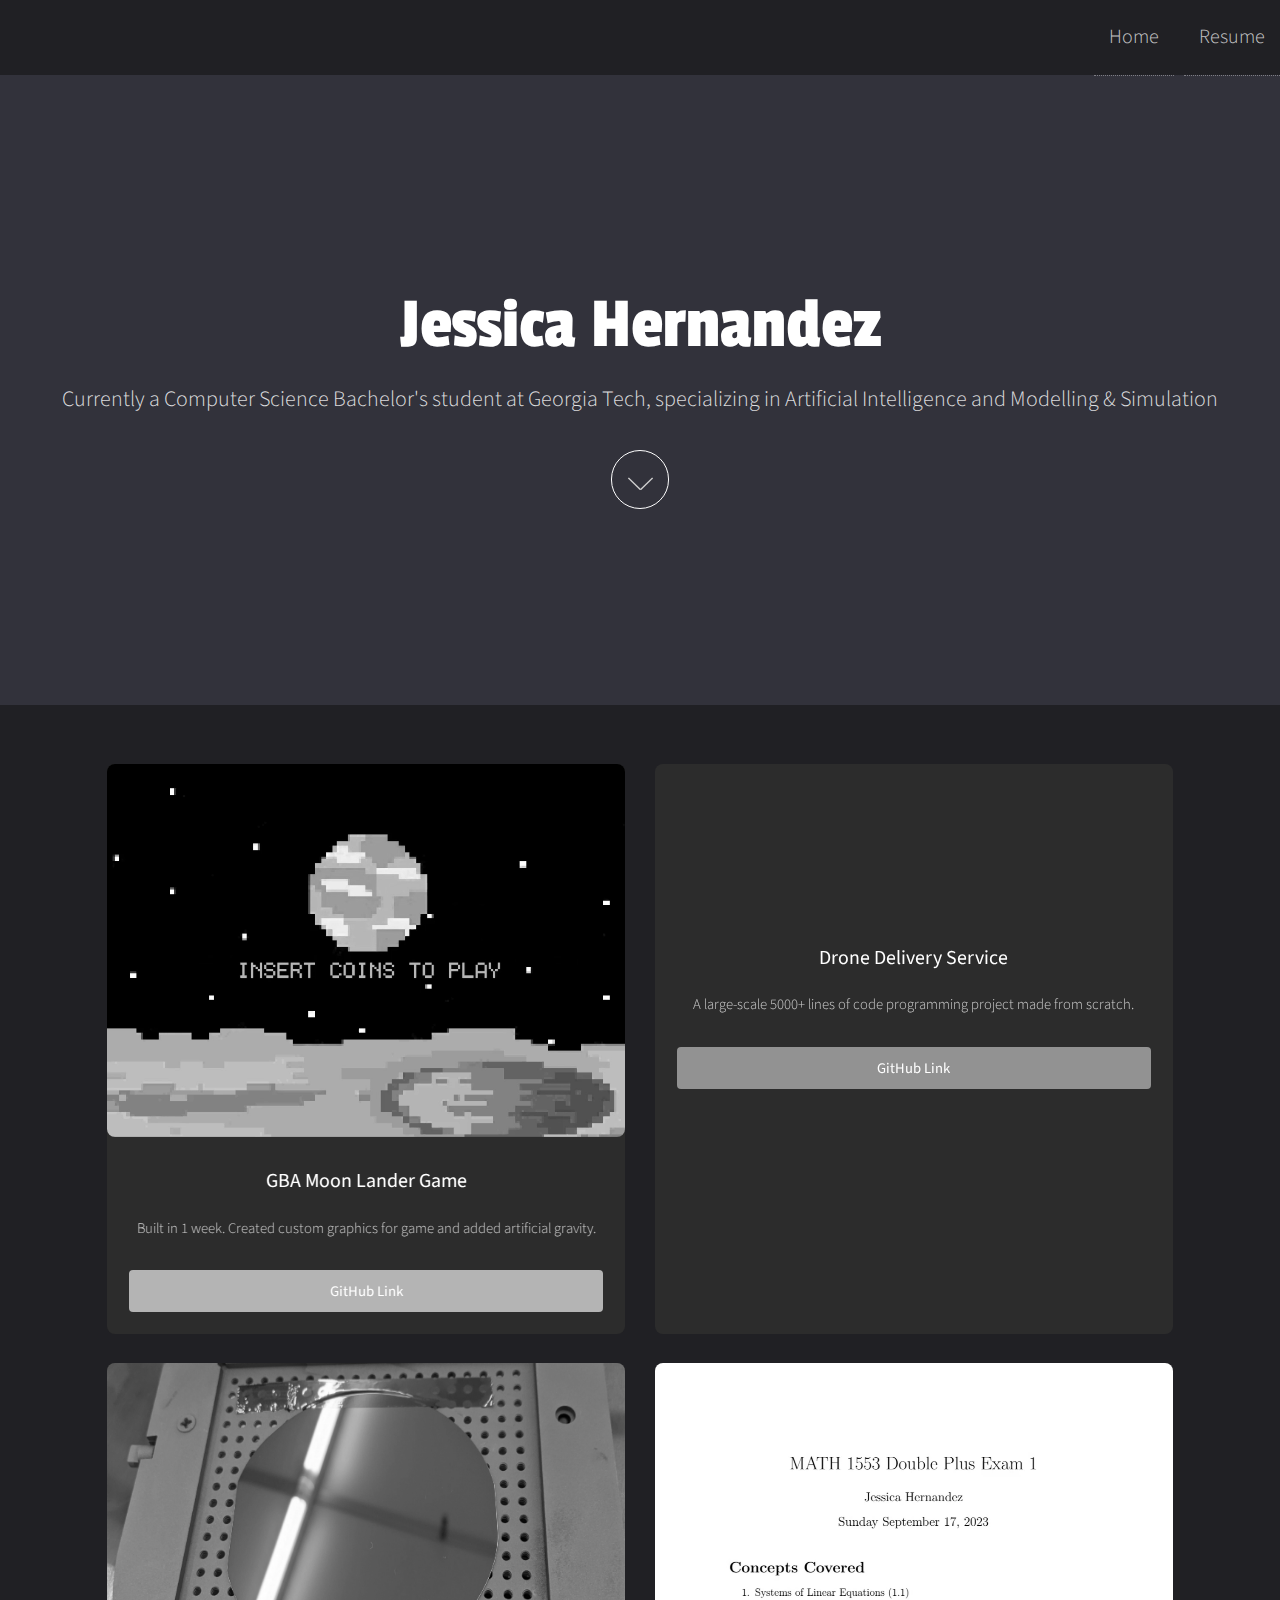
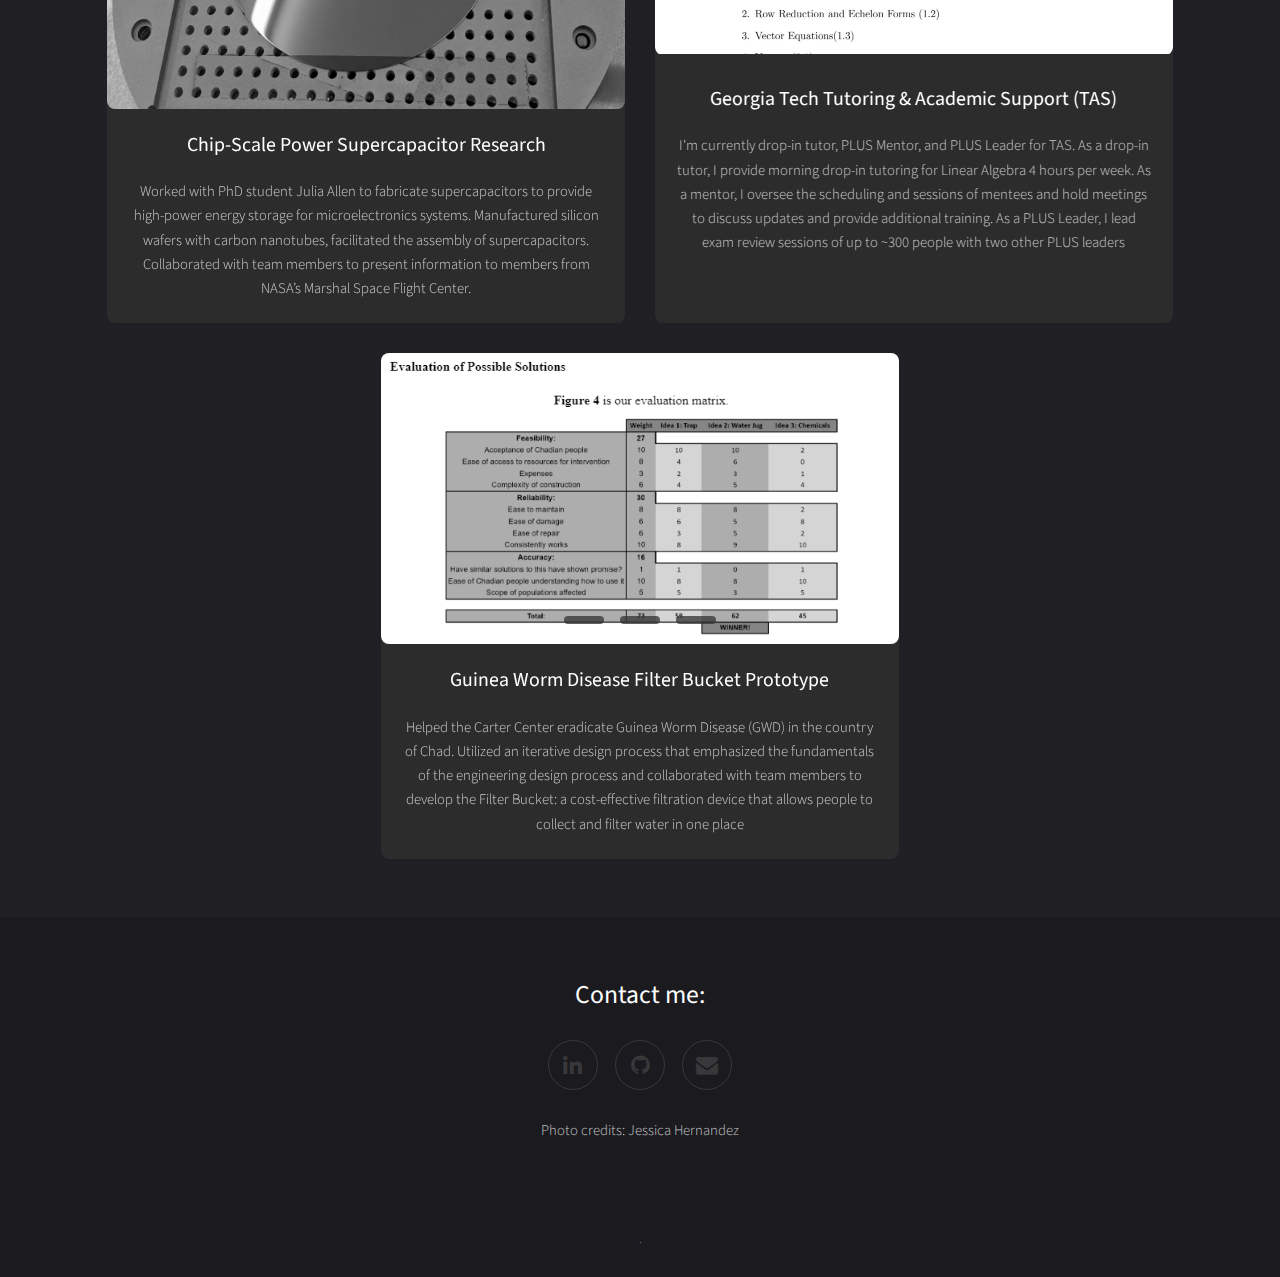
==== commit 18cbd017: "Add files via upload" ====
--- a/index.html
+++ b/index.html
@@ -1,131 +1,131 @@
-<!DOCTYPE HTML>
-<!--
-	Full Motion by TEMPLATED
-	templated.co @templatedco
-	Released for free under the Creative Commons Attribution 3.0 license (templated.co/license)
---><html><head><title>Jessica Hernandez</title><meta charset="utf-8"><meta name="robots" content="index, follow, max-image-preview:large, max-snippet:-1, max-video-preview:-1"><meta name="viewport" content="width=device-width, initial-scale=1"><link rel="stylesheet" href="assets/css/main.css"></head><body id="top">
-			<!--test-->
-				<section id="test">
-					<nav>
-						<ul>
-							<li> <a href="index.html"> Home </a></li>
-							<li> <a href="resume/r.pdf"> Resume </a></li>
-						</ul>
-					</nav>
-
-				</section>
-			<!-- Banner -->
-			<!--
-				To use a video as your background, set data-video to the name of your video without
-				its extension (eg. images/banner). Your video must be available in both .mp4 and .webm
-				formats to work correctly.
-			-->
-				<section id="banner" data-video="images/banner"><div class="inner">
-						<header><h1>Jessica Hernandez</h1>
-							<p>Currently a Computer Science Bachelor's student at Georgia Tech, specializing in Artificial Intelligence and Modelling & Simulation</p>
-						</header><a href="#main" class="more">Learn More</a>
-					</div>
-				</section><!-- Main --><div id="main">
-					<div class="inner">
-
-					<!-- Boxes -->
-						<div class="thumbnails">
-
-							<div class="box">
-								<video src="videos/dd.mp4" type="video/mp4" loop class="clip"></video>
-								<div class="inner">
-									<h3>GBA Moon Lander Game</h3>
-									<p>Built in 1 week. Created custom graphics for game and added artificial gravity.</p>
-									<a href="https://youtu.be/s6zR2T9vn2c" class="button fit">GitHub Link</a>
-								</div>
-
-							</div>
-
-							<div class="box">
-								<video src="videos/s.mp4" type="video/mp4" loop class="clip2"></video>
-								<div class="inner">
-									<h3>Drone Delivery Service</h3>
-									<p>A large-scale 5000+ lines of code programming project made from scratch. </p>
-									<a href="https://youtu.be/s6zR2T9vn2c" class="button style2 fit">GitHub Link</a>
-								</div>
-							</div>
-
-
-							<div class="box">
-								<a href="https://youtu.be/s6zR2T9vn2c" class="image fit"><img src="images/wafer.jpg" alt="" width="600" height="338"></a>
-								<div class="inner">
-									<h3>Chip-Scale Power Supercapacitor Research</h3>
-									<p>Worked with PhD student Julia Allen to fabricate supercapacitors to provide high-power energy storage for microelectronics systems. Manufactured silicon wafers with carbon nanotubes, facilitated the assembly of supercapacitors. Collaborated with team members to present information to members from NASA’s Marshal Space Flight Center.
-									</p>
-								</div>
-							</div>
-							<div class="box">
-								<video src="videos/study.mp4" type="video/mp4" loop class="clip2"></video>
-								<div class="inner">
-									<h3>Georgia Tech Tutoring & Academic Support (TAS)</h3>
-									<p>I'm currently drop-in tutor, PLUS Mentor, and PLUS Leader for TAS. As a drop-in tutor, I provide morning drop-in tutoring for Linear Algebra 4 hours per week. As a mentor, I oversee the scheduling and sessions of mentees and hold meetings to discuss updates and provide additional training. As a PLUS Leader, I lead exam review sessions of up to ~300 people with two other PLUS leaders</p>
-								</div>
-							</div>
-							<div class="box">
-								<section class="container">
-									<div class="slider-wrapper">
-										<div class="slider">
-											<img id="slide-1" src="images/BME2.png" alt="3D rendering of an imaginary orange planet in space" />
-											<img id="slide-2" src="images/BME3.png" alt="3D rendering of an imaginary green planet in space" />
-											<img id="slide-3" src="images/BME.png" alt="3D rendering of an imaginary blue planet in space" />
-										</div>
-										<div class="slider-nav">
-											<button onclick="changeSlide(1)"></button>
-											<button onclick="changeSlide(2)"></button>
-											<button onclick="changeSlide(3)"></button>
-										</div>
-									</div>
-								</section>
-
-								<div class="inner">
-									<h3>Guinea Worm Disease Filter Bucket Prototype</h3>
-									<p>Helped the Carter Center eradicate Guinea Worm Disease (GWD) in the country of Chad. Utilized an iterative design process that emphasized the fundamentals of the engineering design process and collaborated with team members to develop the Filter Bucket: a cost-effective filtration device that allows people to collect and filter water in one place
-										</p>
-								</div>
-							</div>
-						</div>
-
-					</div>
-				</div>
-
-			<!-- Footer -->
-				<footer id="footer"><div class="inner">
-						<h2>Contact me:</h2>
-
-						<ul class="icons">
-							<li><a href="https://www.linkedin.com/in/jhernandez312/" class="icon fa-linkedin"><span class="label">LinkedIn</span></a></li>
-							<li><a href="#" class="icon fa-github"><span class="label">GitHub</span></a></li>
-							<li><a href="mailto:jhernandez312@gatech.edu" class="icon fa-envelope"><span class="label">Email</span></a></li>
-						</ul></div>
-						<p>Photo credits: Jessica Hernandez </p>
-				</footer><div class="copyright">
-				</b></a>.
-			</div>
-
-		<!-- Scripts -->
-			<script>
-				const clip = document.querySelectorAll('.clip, .clip2');
-				for (let i = 0; i<clip.length;i++){
-					clip[i].addEventListener('mouseenter',
-					function(e){
-						clip[i].play()
-					})
-					clip[i].addEventListener('mouseout', function (e){clip[i].pause()})
-				}
-			</script>
-			<script src="assets/js/jquery.min.js"></script><script src="assets/js/jquery.scrolly.min.js"></script></script><script src="assets/js/skel.min.js"></script><script src="assets/js/util.js"></script><script src="assets/js/main.js"></script></body></html><script>
-				function changeSlide(slideNumber) {
-					const sliders = document.querySelectorAll('.slider img');
-					sliders.forEach((slider, index) => {
-						slider.style.display = (index === slideNumber - 1) ? 'block' : 'none';
-					});
-				}
-
-				// Initialize the first slide to be visible
-				window.onload = () => changeSlide(1);
-			</script>
+<!DOCTYPE HTML>
+<!--
+	Full Motion by TEMPLATED
+	templated.co @templatedco
+	Released for free under the Creative Commons Attribution 3.0 license (templated.co/license)
+--><html><head><title>Jessica Hernandez</title><meta charset="utf-8"><meta name="robots" content="index, follow, max-image-preview:large, max-snippet:-1, max-video-preview:-1"><meta name="viewport" content="width=device-width, initial-scale=1"><link rel="stylesheet" href="assets/css/main.css"></head><body id="top">
+			<!--test-->
+				<section id="test">
+					<nav>
+						<ul>
+							<li> <a href="index.html"> Home </a></li>
+							<li> <a href="resume/r.pdf"> Resume </a></li>
+						</ul>
+					</nav>
+
+				</section>
+			<!-- Banner -->
+			<!--
+				To use a video as your background, set data-video to the name of your video without
+				its extension (eg. images/banner). Your video must be available in both .mp4 and .webm
+				formats to work correctly.
+			-->
+				<section id="banner" data-video="images/banner.JPG"><div class="inner">
+						<header><h1>Jessica Hernandez</h1>
+							<p>Currently a Computer Science Bachelor's student at Georgia Tech, specializing in Artificial Intelligence and Modelling & Simulation</p>
+						</header><a href="#main" class="more">Learn More</a>
+					</div>
+				</section><!-- Main --><div id="main">
+					<div class="inner">
+
+					<!-- Boxes -->
+						<div class="thumbnails">
+
+							<div class="box">
+								<video src="videos/dd.mp4" type="video/mp4" loop class="clip"></video>
+								<div class="inner">
+									<h3>GBA Moon Lander Game</h3>
+									<p>Built in 1 week. Created custom graphics for game and added artificial gravity.</p>
+									<a href="https://github.com/jhernandez312" class="button fit">GitHub Link</a>
+								</div>
+
+							</div>
+
+							<div class="box">
+								<video src="videos/s.mp4" type="video/mp4" loop class="clip2"></video>
+								<div class="inner">
+									<h3>Drone Delivery Service</h3>
+									<p>A large-scale 5000+ lines of code programming project made from scratch. </p>
+									<a href="https://github.com/jhernandez312" class="button style2 fit">GitHub Link</a>
+								</div>
+							</div>
+
+
+							<div class="box">
+								<a href="#" class="image fit"><img src="images/wafer.jpg" alt="" width="600" height="338"></a>
+								<div class="inner">
+									<h3>Chip-Scale Power Supercapacitor Research</h3>
+									<p>Worked with PhD student Julia Allen to fabricate supercapacitors to provide high-power energy storage for microelectronics systems. Manufactured silicon wafers with carbon nanotubes, facilitated the assembly of supercapacitors. Collaborated with team members to present information to members from NASA’s Marshal Space Flight Center.
+									</p>
+								</div>
+							</div>
+							<div class="box">
+								<video src="videos/study.mp4" type="video/mp4" loop class="clip2"></video>
+								<div class="inner">
+									<h3>Georgia Tech Tutoring & Academic Support (TAS)</h3>
+									<p>I'm currently drop-in tutor, PLUS Mentor, and PLUS Leader for TAS. As a drop-in tutor, I provide morning drop-in tutoring for Linear Algebra 4 hours per week. As a mentor, I oversee the scheduling and sessions of mentees and hold meetings to discuss updates and provide additional training. As a PLUS Leader, I lead exam review sessions of up to ~300 people with two other PLUS leaders</p>
+								</div>
+							</div>
+							<div class="box">
+								<section class="container">
+									<div class="slider-wrapper">
+										<div class="slider">
+											<img id="slide-1" src="images/BME2.png" alt="3D rendering of an imaginary orange planet in space" />
+											<img id="slide-2" src="images/BME3.png" alt="3D rendering of an imaginary green planet in space" />
+											<img id="slide-3" src="images/BME.png" alt="3D rendering of an imaginary blue planet in space" />
+										</div>
+										<div class="slider-nav">
+											<button onclick="changeSlide(1)"></button>
+											<button onclick="changeSlide(2)"></button>
+											<button onclick="changeSlide(3)"></button>
+										</div>
+									</div>
+								</section>
+
+								<div class="inner">
+									<h3>Guinea Worm Disease Filter Bucket Prototype</h3>
+									<p>Helped the Carter Center eradicate Guinea Worm Disease (GWD) in the country of Chad. Utilized an iterative design process that emphasized the fundamentals of the engineering design process and collaborated with team members to develop the Filter Bucket: a cost-effective filtration device that allows people to collect and filter water in one place
+										</p>
+								</div>
+							</div>
+						</div>
+
+					</div>
+				</div>
+
+			<!-- Footer -->
+				<footer id="footer"><div class="inner">
+						<h2>Contact me:</h2>
+
+						<ul class="icons">
+							<li><a href="https://www.linkedin.com/in/jhernandez312/" class="icon fa-linkedin"><span class="label">LinkedIn</span></a></li>
+							<li><a href="#" class="icon fa-github"><span class="label">GitHub</span></a></li>
+							<li><a href="mailto:jhernandez312@gatech.edu" class="icon fa-envelope"><span class="label">Email</span></a></li>
+						</ul></div>
+						<p>Photo credits: Jessica Hernandez </p>
+				</footer><div class="copyright">
+				</b></a>.
+			</div>
+
+		<!-- Scripts -->
+			<script>
+				const clip = document.querySelectorAll('.clip, .clip2');
+				for (let i = 0; i<clip.length;i++){
+					clip[i].addEventListener('mouseenter',
+					function(e){
+						clip[i].play()
+					})
+					clip[i].addEventListener('mouseout', function (e){clip[i].pause()})
+				}
+			</script>
+			<script src="assets/js/jquery.min.js"></script><script src="assets/js/jquery.scrolly.min.js"></script></script><script src="assets/js/skel.min.js"></script><script src="assets/js/util.js"></script><script src="assets/js/main.js"></script></body></html><script>
+				function changeSlide(slideNumber) {
+					const sliders = document.querySelectorAll('.slider img');
+					sliders.forEach((slider, index) => {
+						slider.style.display = (index === slideNumber - 1) ? 'block' : 'none';
+					});
+				}
+
+				// Initialize the first slide to be visible
+				window.onload = () => changeSlide(1);
+			</script>
